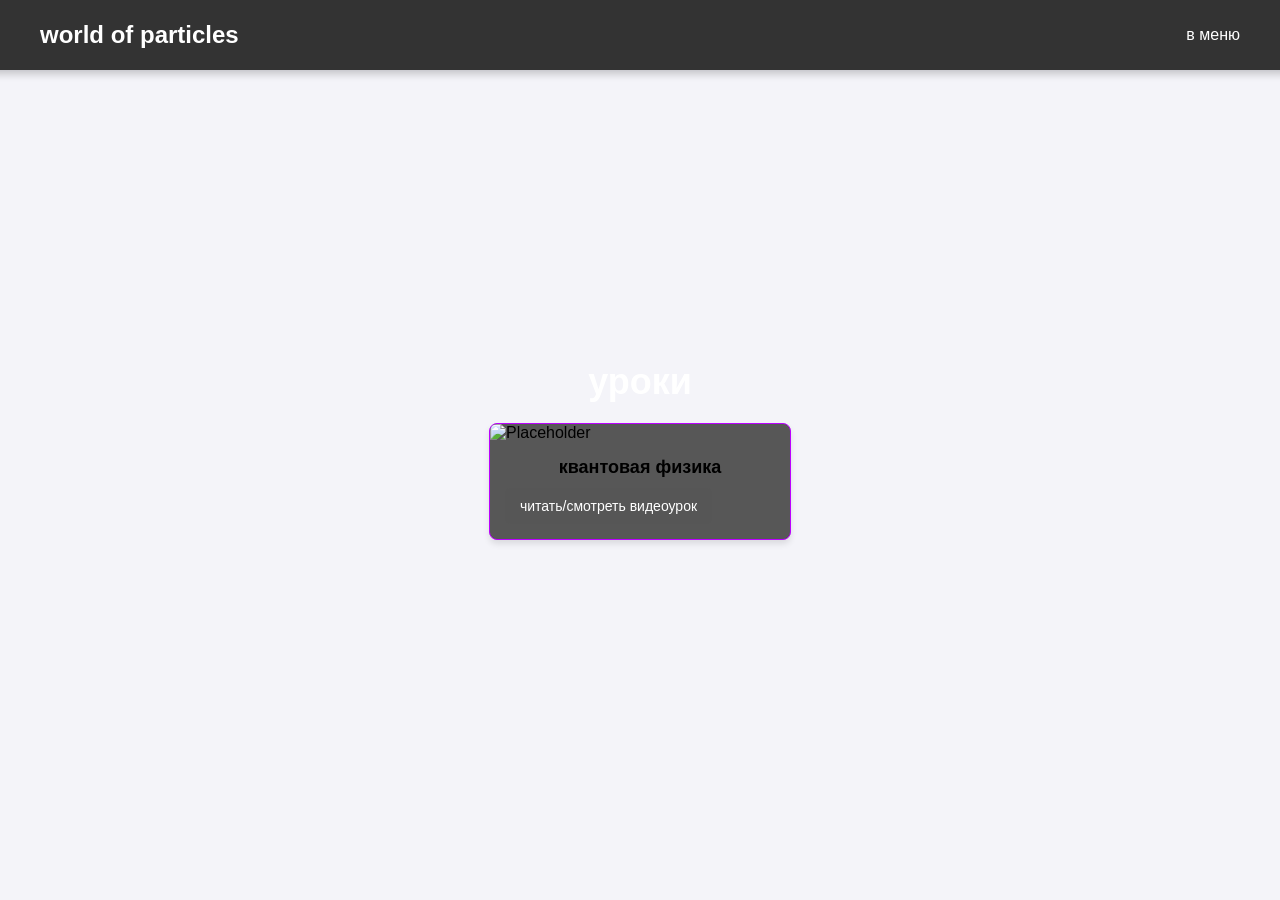
==== index.html @ 9a7221db "Update and rename first_lesson.html to index.html" ====
<!DOCTYPE html>
<html lang="en">
<head>
    <meta charset="UTF-8">
    <meta name="viewport" content="width=device-width, initial-scale=1.0">
    <link rel="stylesheet" href="style-lessons.css">
    <title>Document</title>
</head>
<body>
    <header>
        <nav class="navbar">
            <a href="#" class="logo">world of particles
            </a>
            <ul class="nav-links">
                <li><a href="https://alidlnrko.github.io/World-of-Particle/">в меню</a></li>

            </ul>
            <div class="nuclear">
                <span></span>
            </div>
        </nav>
    </header>
    <section class="gallery-of-lessons">
        <h1 class="page-title">уроки</h1>
        <div class="card-container">
            <div class="card">
                <img src=https://i0.wp.com/alittlebithuman.com/wp-content/uploads/2021/03/schrodingers-cat.jpg?resize=1024%2C576&ssl=1" alt="Placeholder">
                <div class="card-content">
                    <h2 class="card-title">квантовая физика</h2>
                    <a href="c:\Users\user\Desktop\ib project 2024-2025\web\quantym_module.html" class="card-button">читать/смотреть видеоурок</a>
                </div>
            </div>
            <video class="background-video" autoplay muted loop>
                <source src="vecteezy_in-bohr-atomic-structure-electrons-orbit-nucleus-in-fixed_47377875.mp4" type="video/mp4">
                Ваш браузер не поддерживает тег видео.
            </video>
        </div>
        </div>
    </section>

</body>
</html>
---- style-lessons.css ----
@import url('https://fonts.googleapis.com/css2?family=Cormorant+Garamond:ital,wght@0,300;0,400;0,500;0,600;0,700;1,300;1,400;1,500;1,600;1,700&family=Rubik+Glitch&display=swap');

body{
    font-family: "Cormorant Garamond", serif;
    font-weight: 300;
    font-style: normal;

}
/* Основной стиль для header */
header {
    width: 100%;
    background-color: #333;
    padding: 10px 20px;
    box-shadow: 0 4px 8px rgba(0, 0, 0, 0.2);
    position: fixed;
    top: 0;
    z-index: 1000;
}

/* Стили для навбара */
.navbar {
    display: flex;
    align-items: center;
    justify-content: space-between;
    max-width: 1200px;
    margin: auto;
}

/* Логотип */
.logo {
    font-size: 24px;
    color: #fff;
    font-weight: bold;
    text-decoration: none;
    margin-right: auto;
    
}

.logo a{
    margin: 24px;
}

.logo img{
    display: block;
    float: left;
}





/* Ссылки */
.nav-links {
    display: flex;
    list-style: none;
}

.nav-links li {
    margin-left: 20px;
}

.nav-links a {
    color: #fff;
    text-decoration: none;
    font-size: 16px;
    transition: color 0.3s;
}

.nav-links a:hover {
    color: #aa00ff;
}

.nuclear {
    display: none;
    flex-direction: column;
    cursor: pointer;
}

/*галлерея уроков*/
body {
    font-family: Arial, sans-serif;
    display: flex;
    justify-content: center;
    align-items: center;
    min-height: 100vh;
    margin: 0;
    background-color: #f4f4f9;
}

.card-container {
    display: flex;
    flex-wrap: wrap;
    gap: 20px;
    max-width: 1200px;
    margin: 20px;
}

.card {
    background-color: #575757;
    border: 1px solid #bb00ff;
    border-radius: 8px;
    width: 300px;
    box-shadow: 0 4px 6px rgba(0, 0, 0, 0.1);
    overflow: hidden;
    transition: transform 0.3s, box-shadow 0.3s;
}

.card-content a{
    text-decoration: none
}

.card:hover {
    transform: translateY(-10px);
    box-shadow: 0 8px 16px rgba(0, 0, 0, 0.2);
}

.card img {
    width: 100%;
    height: 200px;
    object-fit: cover;
}

.card-content {
    padding: 15px;
}

.card-title {
    text-align: center;
    font-size: 18px;
    font-weight: bold;
    margin: 0 0 10px;
}

.card-text {
    font-size: 14px;
    color: #ffffff;
    margin: 0 0 15px;
}

.card-button {
    display: inline-block;
    text-decoration: none;
    background-color: #5656561c;
    color: #fff;
    padding: 10px 15px;
    border-radius: 5px;
    font-size: 14px;
    transition: background-color 0.3s;
}

.card-button:hover {
    background-color: #8900d3;
}

/* Видео на фоне */
.background-video {
    position:fixed;
    top: 0;
    left: 0;
    width: 100%;
    height: 100%;
    object-fit: cover;
    z-index: -1; /* Отправляет видео на задний план */
    opacity: 0.7; /* Полупрозрачность для лучшего отображения текста */
}

.page-title {
    font-size: 36px;
    font-weight: bold;
    color: #ffffff;
    margin: 20px 0;
    text-align: center;
}
@media (max-width: 480px) {
    .page-title {
        font-size: 24px;
        margin: 10px 0;
    }

    .card-content {
        padding: 10px;
    }

    .card-title {
        font-size: 16px;
    }

    .card-text {
        font-size: 12px;
    }

    .card-button {
        font-size: 12px;
        padding: 8px 12px;
    }
}
@media (max-width: 768px) {
    .page-title {
        font-size: 28px;
        margin: 15px 0;
    }

    .card {
        width: 100%; /* Карточки растягиваются на всю ширину */
    }

    .card-container {
        gap: 15px; /* Уменьшаем отступы между карточками */
    }

    .nav-links {
        flex-direction: column; /* Ссылки располагаются вертикально */
        gap: 10px;
    }

    .nav-links li a {
        font-size: 14px;
    }

    .navbar {
        flex-direction: column;
        align-items: flex-start;
    }
}
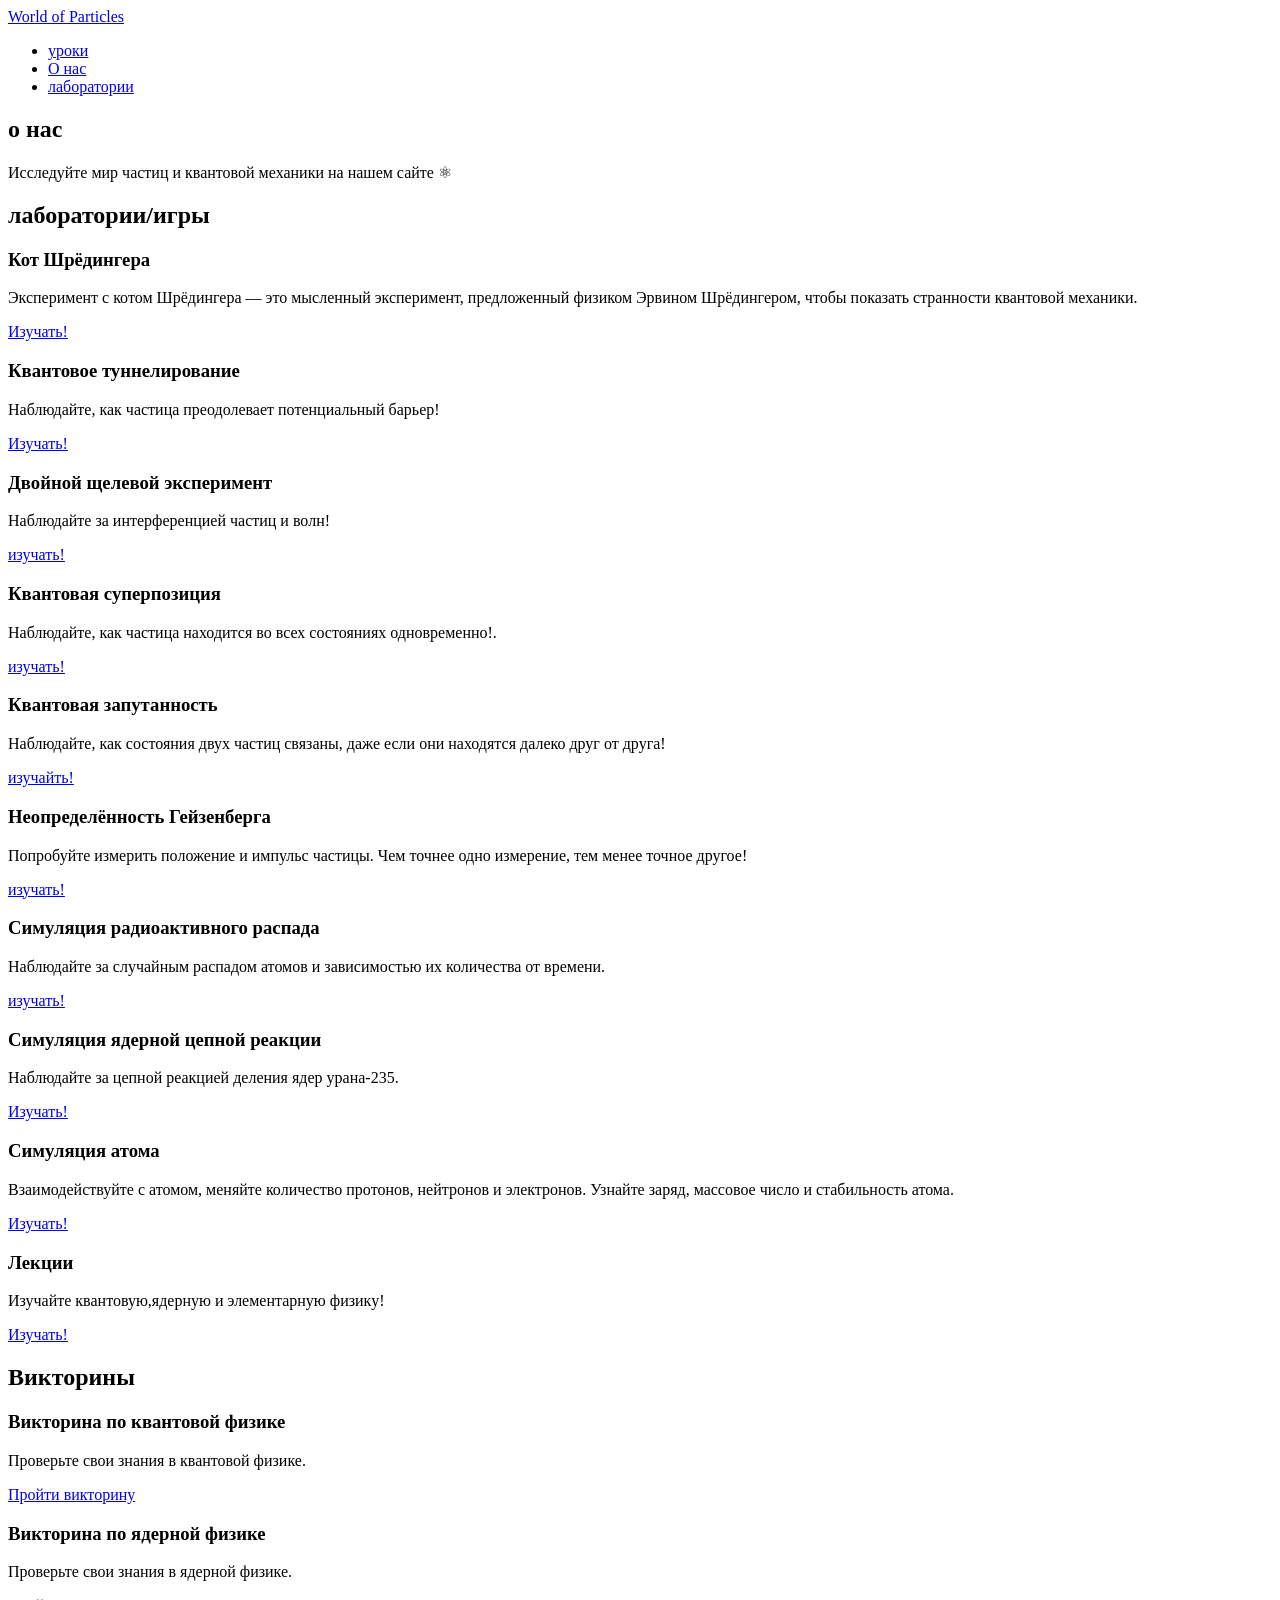
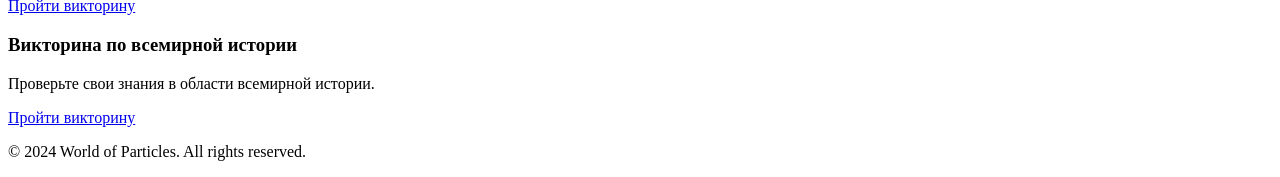
==== commit 467392c5: "Update index.html" ====
--- a/index.html
+++ b/index.html
@@ -3,40 +3,117 @@
 <head>
     <meta charset="UTF-8">
     <meta name="viewport" content="width=device-width, initial-scale=1.0">
-    <link rel="stylesheet" href="style-lessons.css">
-    <title>Document</title>
+    <title>Main menu of quantum</title>
+    <link rel="stylesheet" href="stylemain.css">
 </head>
 <body>
     <header>
         <nav class="navbar">
-            <a href="#" class="logo">world of particles
-            </a>
+            <a href="#" class="logo">World of Particles</a>
             <ul class="nav-links">
-                <li><a href="https://alidlnrko.github.io/World-of-Particle/">в меню</a></li>
-
+                <li><a href="https://alidlnrko.github.io/World-of-Particles-lessons-/">уроки</a></li>
+                <li><a href="#about">О нас</a></li>
+                <li><a href="#services">лаборатории</a></li>
             </ul>
-            <div class="nuclear">
-                <span></span>
-            </div>
         </nav>
     </header>
-    <section class="gallery-of-lessons">
-        <h1 class="page-title">уроки</h1>
-        <div class="card-container">
-            <div class="card">
-                <img src=https://i0.wp.com/alittlebithuman.com/wp-content/uploads/2021/03/schrodingers-cat.jpg?resize=1024%2C576&ssl=1" alt="Placeholder">
-                <div class="card-content">
-                    <h2 class="card-title">квантовая физика</h2>
-                    <a href="c:\Users\user\Desktop\ib project 2024-2025\web\quantym_module.html" class="card-button">читать/смотреть видеоурок</a>
+
+    <main>
+        <section id="about" class="about">
+            <div class="container">
+                <h2>о нас</h2>
+                <p>Исследуйте мир частиц и квантовой механики на нашем сайте ⚛</p>
+            </div>
+        </section>
+
+        <section id="services" class="services">
+            <div class="container">
+                <h2>лаборатории/игры</h2>
+                <div class="cards-container">
+                    <div class="card">
+                        <h3>Кот Шрёдингера</h3>
+                        <p>Эксперимент с котом Шрёдингера — это мысленный эксперимент, предложенный физиком Эрвином Шрёдингером, чтобы показать странности квантовой механики.</p>
+                        <a href="c:\Users\user\Desktop\ib project 2024-2025\web\quantym\ds.html" class="card-link">Изучать!</a>
+                    </div>
+                    <div class="card">
+                        <h3>Квантовое туннелирование</h3>
+                        <p>Наблюдайте, как частица преодолевает потенциальный барьер!</p>
+                        <a href="c:\Users\user\Desktop\ib project 2024-2025\web\quantym\ds2.html" class="card-link">Изучать!</a>
+                    </div>
+                    <div class="card">
+                        <h3>Двойной щелевой эксперимент</h3>
+                        <p>Наблюдайте за интерференцией частиц и волн!</p>
+                        <a href="c:\Users\user\Desktop\ib project 2024-2025\web\quantym\ds3.html" class="card-link">изучать!</a>
+                    </div>
+                    <div class="card">
+                        <h3>Квантовая суперпозиция</h3>
+                        <p>Наблюдайте, как частица находится во всех состояниях одновременно!.</p>
+                        <a href="c:\Users\user\Desktop\ib project 2024-2025\web\quantym\ds4.html" class="card-link">изучать!</a>
+                    </div>
+                    <div class="card">
+                        <h3>Квантовая запутанность</h3>
+                        <p>Наблюдайте, как состояния двух частиц связаны, даже если они находятся далеко друг от друга!</p>
+                        <a href="c:\Users\user\Desktop\ib project 2024-2025\web\quantym\ds6.html" class="card-link">изучайть!</a>
+                    </div>
+                    <div class="card">
+                        <h3>Неопределённость Гейзенберга</h3>
+                        <p>Попробуйте измерить положение и импульс частицы. Чем точнее одно измерение, тем менее точное другое!</p>
+                        <a href="c:\Users\user\Desktop\ib project 2024-2025\web\quantym\ds7.html" class="card-link">изучать!</a>
+                    </div>
+                    <div class="card">
+                        <h3>Симуляция радиоактивного распада</h3>
+                        <p>Наблюдайте за случайным распадом атомов и зависимостью их количества от времени.</p>
+                        <a href="c:\Users\user\Desktop\ib project 2024-2025\web\nuclear\ds.html" class="card-link">изучать!</a>
+                    </div>
+                    <div class="card">
+                        <h3>Симуляция ядерной цепной реакции</h3>
+                        <p>Наблюдайте за цепной реакцией деления ядер урана-235.</p>
+                        <a href="c:\Users\user\Desktop\ib project 2024-2025\web\nuclear\ds2.html" class="card-link">Изучать!</a>
+                    </div>
+                    <div class="card">
+                        <h3>Симуляция атома</h3>
+                        <p>Взаимодействуйте с атомом, меняйте количество протонов, нейтронов и электронов. Узнайте заряд, массовое число и стабильность атома.</p>
+                        <a href="c:\Users\user\Desktop\ib project 2024-2025\web\nuclear\ds3.html" class="card-link">Изучать!</a>
+                    </div>
+                    <div class="card">
+                        <h3>Лекции</h3>
+                        <p>Изучайте квантовую,ядерную и элементарную физику!</p>
+                        <a href="c:\Users\user\Desktop\ib project 2024-2025\web\first_lesson.html" class="card-link">Изучать!</a>
+                    </div>
                 </div>
             </div>
-            <video class="background-video" autoplay muted loop>
-                <source src="vecteezy_in-bohr-atomic-structure-electrons-orbit-nucleus-in-fixed_47377875.mp4" type="video/mp4">
-                Ваш браузер не поддерживает тег видео.
-            </video>
+        </section>
+
+        <!-- Добавление блока с викторинами -->
+        <section id="quizzes" class="quizzes">
+            <div class="container">
+                <h2>Викторины</h2>
+                <div class="cards-container">
+                    <div class="card">
+                        <h3>Викторина по квантовой физике</h3>
+                        <p>Проверьте свои знания в квантовой физике.</p>
+                        <a href="https://alidlnrko.github.io/index/" class="card-link">Пройти викторину</a>
+                    </div>
+                    <div class="card">
+                        <h3>Викторина по ядерной физике</h3>
+                        <p>Проверьте свои знания в ядерной физике.</p>
+                        <a href="https://alidlnrko.github.io/index2/" class="card-link">Пройти викторину</a>
+                    </div>
+                    <div class="card">
+                        <h3>Викторина по всемирной истории</h3>
+                        <p>Проверьте свои знания в области всемирной истории.</p>
+                        <a href="https://alidlnrko.github.io/index3/" class="card-link">Пройти викторину</a>
+                    </div>
+                </div>
+            </div>
+        </section>
+    </main>
+
+    <footer>
+        <div class="container">
+            <p>&copy; 2024 World of Particles. All rights reserved.</p>
         </div>
-        </div>
-    </section>
-
+    </footer>
+    
 </body>
 </html>
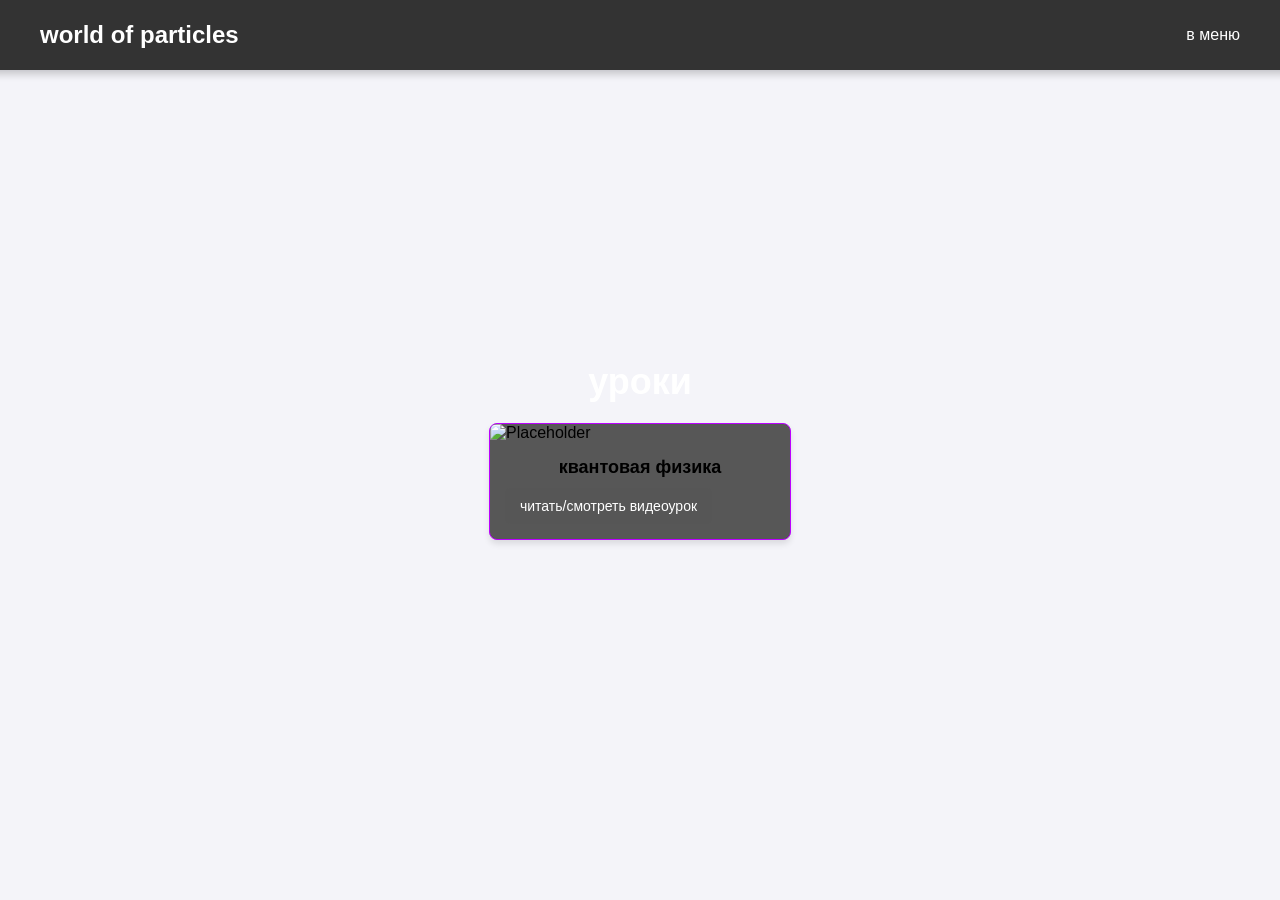
==== commit 9307e2f6: "Update index.html" ====
--- a/index.html
+++ b/index.html
@@ -3,117 +3,40 @@
 <head>
     <meta charset="UTF-8">
     <meta name="viewport" content="width=device-width, initial-scale=1.0">
-    <title>Main menu of quantum</title>
-    <link rel="stylesheet" href="stylemain.css">
+    <link rel="stylesheet" href="style-lessons.css">
+    <title>Document</title>
 </head>
 <body>
     <header>
         <nav class="navbar">
-            <a href="#" class="logo">World of Particles</a>
+            <a href="#" class="logo">world of particles
+            </a>
             <ul class="nav-links">
-                <li><a href="https://alidlnrko.github.io/World-of-Particles-lessons-/">уроки</a></li>
-                <li><a href="#about">О нас</a></li>
-                <li><a href="#services">лаборатории</a></li>
+                <li><a href="https://alidlnrko.github.io/World-of-Particle/">в меню</a></li>
+
             </ul>
+            <div class="nuclear">
+                <span></span>
+            </div>
         </nav>
     </header>
-
-    <main>
-        <section id="about" class="about">
-            <div class="container">
-                <h2>о нас</h2>
-                <p>Исследуйте мир частиц и квантовой механики на нашем сайте ⚛</p>
-            </div>
-        </section>
-
-        <section id="services" class="services">
-            <div class="container">
-                <h2>лаборатории/игры</h2>
-                <div class="cards-container">
-                    <div class="card">
-                        <h3>Кот Шрёдингера</h3>
-                        <p>Эксперимент с котом Шрёдингера — это мысленный эксперимент, предложенный физиком Эрвином Шрёдингером, чтобы показать странности квантовой механики.</p>
-                        <a href="c:\Users\user\Desktop\ib project 2024-2025\web\quantym\ds.html" class="card-link">Изучать!</a>
-                    </div>
-                    <div class="card">
-                        <h3>Квантовое туннелирование</h3>
-                        <p>Наблюдайте, как частица преодолевает потенциальный барьер!</p>
-                        <a href="c:\Users\user\Desktop\ib project 2024-2025\web\quantym\ds2.html" class="card-link">Изучать!</a>
-                    </div>
-                    <div class="card">
-                        <h3>Двойной щелевой эксперимент</h3>
-                        <p>Наблюдайте за интерференцией частиц и волн!</p>
-                        <a href="c:\Users\user\Desktop\ib project 2024-2025\web\quantym\ds3.html" class="card-link">изучать!</a>
-                    </div>
-                    <div class="card">
-                        <h3>Квантовая суперпозиция</h3>
-                        <p>Наблюдайте, как частица находится во всех состояниях одновременно!.</p>
-                        <a href="c:\Users\user\Desktop\ib project 2024-2025\web\quantym\ds4.html" class="card-link">изучать!</a>
-                    </div>
-                    <div class="card">
-                        <h3>Квантовая запутанность</h3>
-                        <p>Наблюдайте, как состояния двух частиц связаны, даже если они находятся далеко друг от друга!</p>
-                        <a href="c:\Users\user\Desktop\ib project 2024-2025\web\quantym\ds6.html" class="card-link">изучайть!</a>
-                    </div>
-                    <div class="card">
-                        <h3>Неопределённость Гейзенберга</h3>
-                        <p>Попробуйте измерить положение и импульс частицы. Чем точнее одно измерение, тем менее точное другое!</p>
-                        <a href="c:\Users\user\Desktop\ib project 2024-2025\web\quantym\ds7.html" class="card-link">изучать!</a>
-                    </div>
-                    <div class="card">
-                        <h3>Симуляция радиоактивного распада</h3>
-                        <p>Наблюдайте за случайным распадом атомов и зависимостью их количества от времени.</p>
-                        <a href="c:\Users\user\Desktop\ib project 2024-2025\web\nuclear\ds.html" class="card-link">изучать!</a>
-                    </div>
-                    <div class="card">
-                        <h3>Симуляция ядерной цепной реакции</h3>
-                        <p>Наблюдайте за цепной реакцией деления ядер урана-235.</p>
-                        <a href="c:\Users\user\Desktop\ib project 2024-2025\web\nuclear\ds2.html" class="card-link">Изучать!</a>
-                    </div>
-                    <div class="card">
-                        <h3>Симуляция атома</h3>
-                        <p>Взаимодействуйте с атомом, меняйте количество протонов, нейтронов и электронов. Узнайте заряд, массовое число и стабильность атома.</p>
-                        <a href="c:\Users\user\Desktop\ib project 2024-2025\web\nuclear\ds3.html" class="card-link">Изучать!</a>
-                    </div>
-                    <div class="card">
-                        <h3>Лекции</h3>
-                        <p>Изучайте квантовую,ядерную и элементарную физику!</p>
-                        <a href="c:\Users\user\Desktop\ib project 2024-2025\web\first_lesson.html" class="card-link">Изучать!</a>
-                    </div>
+    <section class="gallery-of-lessons">
+        <h1 class="page-title">уроки</h1>
+        <div class="card-container">
+            <div class="card">
+                <img src="https://i0.wp.com/alittlebithuman.com/wp-content/uploads/2021/03/schrodingers-cat.jpg?resize=1024%2C576&ssl=1" alt="Placeholder">
+                <div class="card-content">
+                    <h2 class="card-title">квантовая физика</h2>
+                    <a href="c:\Users\user\Desktop\ib project 2024-2025\web\quantym_module.html" class="card-button">читать/смотреть видеоурок</a>
                 </div>
             </div>
-        </section>
+            <video class="background-video" autoplay muted loop>
+                <source src="vecteezy_in-bohr-atomic-structure-electrons-orbit-nucleus-in-fixed_47377875.mp4" type="video/mp4">
+                Ваш браузер не поддерживает тег видео.
+            </video>
+        </div>
+        </div>
+    </section>
 
-        <!-- Добавление блока с викторинами -->
-        <section id="quizzes" class="quizzes">
-            <div class="container">
-                <h2>Викторины</h2>
-                <div class="cards-container">
-                    <div class="card">
-                        <h3>Викторина по квантовой физике</h3>
-                        <p>Проверьте свои знания в квантовой физике.</p>
-                        <a href="https://alidlnrko.github.io/index/" class="card-link">Пройти викторину</a>
-                    </div>
-                    <div class="card">
-                        <h3>Викторина по ядерной физике</h3>
-                        <p>Проверьте свои знания в ядерной физике.</p>
-                        <a href="https://alidlnrko.github.io/index2/" class="card-link">Пройти викторину</a>
-                    </div>
-                    <div class="card">
-                        <h3>Викторина по всемирной истории</h3>
-                        <p>Проверьте свои знания в области всемирной истории.</p>
-                        <a href="https://alidlnrko.github.io/index3/" class="card-link">Пройти викторину</a>
-                    </div>
-                </div>
-            </div>
-        </section>
-    </main>
-
-    <footer>
-        <div class="container">
-            <p>&copy; 2024 World of Particles. All rights reserved.</p>
-        </div>
-    </footer>
-    
 </body>
 </html>
--- a/style-lessons.css
+++ b/style-lessons.css
@@ -0,0 +1,224 @@
+@import url('https://fonts.googleapis.com/css2?family=Cormorant+Garamond:ital,wght@0,300;0,400;0,500;0,600;0,700;1,300;1,400;1,500;1,600;1,700&family=Rubik+Glitch&display=swap');
+
+body{
+    font-family: "Cormorant Garamond", serif;
+    font-weight: 300;
+    font-style: normal;
+
+}
+/* Основной стиль для header */
+header {
+    width: 100%;
+    background-color: #333;
+    padding: 10px 20px;
+    box-shadow: 0 4px 8px rgba(0, 0, 0, 0.2);
+    position: fixed;
+    top: 0;
+    z-index: 1000;
+}
+
+/* Стили для навбара */
+.navbar {
+    display: flex;
+    align-items: center;
+    justify-content: space-between;
+    max-width: 1200px;
+    margin: auto;
+}
+
+/* Логотип */
+.logo {
+    font-size: 24px;
+    color: #fff;
+    font-weight: bold;
+    text-decoration: none;
+    margin-right: auto;
+    
+}
+
+.logo a{
+    margin: 24px;
+}
+
+.logo img{
+    display: block;
+    float: left;
+}
+
+
+
+
+
+/* Ссылки */
+.nav-links {
+    display: flex;
+    list-style: none;
+}
+
+.nav-links li {
+    margin-left: 20px;
+}
+
+.nav-links a {
+    color: #fff;
+    text-decoration: none;
+    font-size: 16px;
+    transition: color 0.3s;
+}
+
+.nav-links a:hover {
+    color: #aa00ff;
+}
+
+.nuclear {
+    display: none;
+    flex-direction: column;
+    cursor: pointer;
+}
+
+/*галлерея уроков*/
+body {
+    font-family: Arial, sans-serif;
+    display: flex;
+    justify-content: center;
+    align-items: center;
+    min-height: 100vh;
+    margin: 0;
+    background-color: #f4f4f9;
+}
+
+.card-container {
+    display: flex;
+    flex-wrap: wrap;
+    gap: 20px;
+    max-width: 1200px;
+    margin: 20px;
+}
+
+.card {
+    background-color: #575757;
+    border: 1px solid #bb00ff;
+    border-radius: 8px;
+    width: 300px;
+    box-shadow: 0 4px 6px rgba(0, 0, 0, 0.1);
+    overflow: hidden;
+    transition: transform 0.3s, box-shadow 0.3s;
+}
+
+.card-content a{
+    text-decoration: none
+}
+
+.card:hover {
+    transform: translateY(-10px);
+    box-shadow: 0 8px 16px rgba(0, 0, 0, 0.2);
+}
+
+.card img {
+    width: 100%;
+    height: 200px;
+    object-fit: cover;
+}
+
+.card-content {
+    padding: 15px;
+}
+
+.card-title {
+    text-align: center;
+    font-size: 18px;
+    font-weight: bold;
+    margin: 0 0 10px;
+}
+
+.card-text {
+    font-size: 14px;
+    color: #ffffff;
+    margin: 0 0 15px;
+}
+
+.card-button {
+    display: inline-block;
+    text-decoration: none;
+    background-color: #5656561c;
+    color: #fff;
+    padding: 10px 15px;
+    border-radius: 5px;
+    font-size: 14px;
+    transition: background-color 0.3s;
+}
+
+.card-button:hover {
+    background-color: #8900d3;
+}
+
+/* Видео на фоне */
+.background-video {
+    position:fixed;
+    top: 0;
+    left: 0;
+    width: 100%;
+    height: 100%;
+    object-fit: cover;
+    z-index: -1; /* Отправляет видео на задний план */
+    opacity: 0.7; /* Полупрозрачность для лучшего отображения текста */
+}
+
+.page-title {
+    font-size: 36px;
+    font-weight: bold;
+    color: #ffffff;
+    margin: 20px 0;
+    text-align: center;
+}
+@media (max-width: 480px) {
+    .page-title {
+        font-size: 24px;
+        margin: 10px 0;
+    }
+
+    .card-content {
+        padding: 10px;
+    }
+
+    .card-title {
+        font-size: 16px;
+    }
+
+    .card-text {
+        font-size: 12px;
+    }
+
+    .card-button {
+        font-size: 12px;
+        padding: 8px 12px;
+    }
+}
+@media (max-width: 768px) {
+    .page-title {
+        font-size: 28px;
+        margin: 15px 0;
+    }
+
+    .card {
+        width: 100%; /* Карточки растягиваются на всю ширину */
+    }
+
+    .card-container {
+        gap: 15px; /* Уменьшаем отступы между карточками */
+    }
+
+    .nav-links {
+        flex-direction: column; /* Ссылки располагаются вертикально */
+        gap: 10px;
+    }
+
+    .nav-links li a {
+        font-size: 14px;
+    }
+
+    .navbar {
+        flex-direction: column;
+        align-items: flex-start;
+    }
+}
